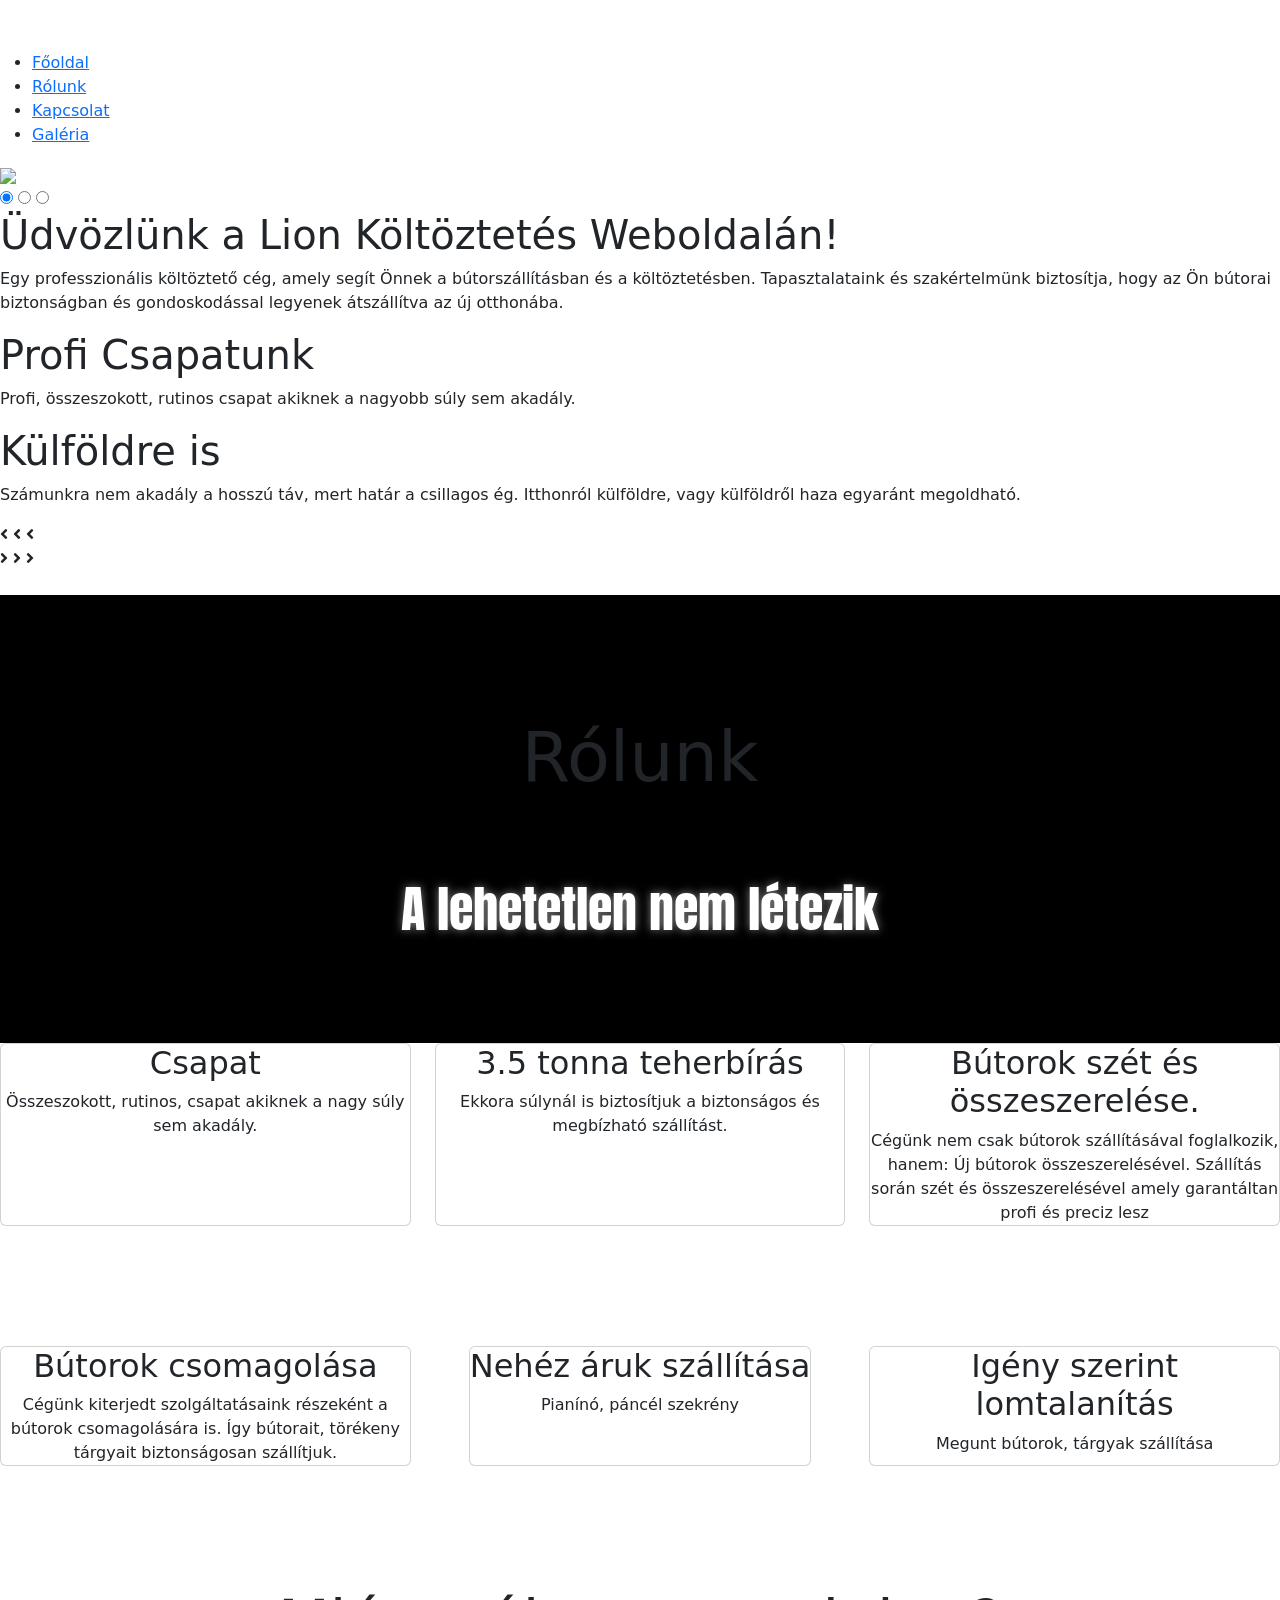
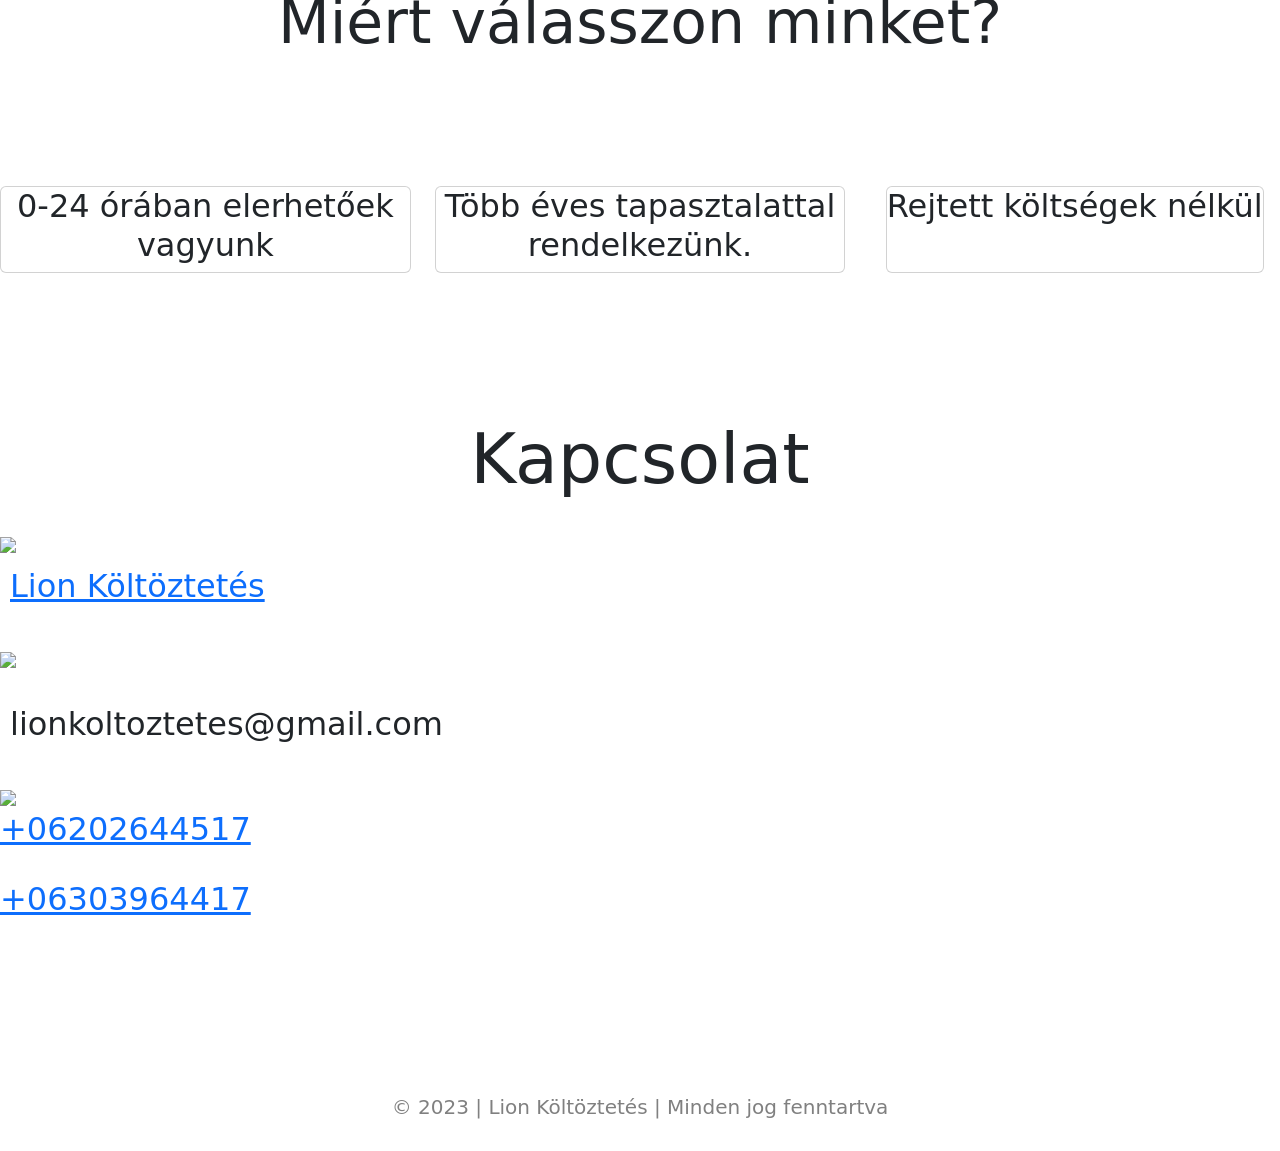
==== index.html @ 8996d2fb "Add files via upload" ====
<!DOCTYPE html>
<html lang="en">
<head>
    <meta charset="UTF-8">
    <meta http-equiv="X-UA-Compatible" content="IE=edge">
    <meta name="viewport" content="width=device-width, initial-scale=1.0">
    <meta name="description" content="A Lion költöztető cég tapasztalt munkatársaival a legmagasabb szintű szolgáltatást nyújtja ügyfeleinek a stresszmentes és sikeres költöztetés érdekében.">
    <meta name="keywords" content="Költöztetés, koltoztetes, Lion, Lion Költöztetés, magyarország, mándok, mándok költöztetés Költöztetés, Kisvárda költöztetés, Nyíregyháza költöztetés, Debrecen költöztetés,
    Fuvarozás, Áru szállítás, Külföldre költözés, Külföldi szállítás, Külföldre költöztetés, Szabolcs költöztetés, teher taxi">
    <link rel="shortcut icon" type="x-icon" href="icon.png">
    <link href="https://fonts.cdnfonts.com/css/ica-rubrik-black" rel="stylesheet">
    <link href="https://cdn.jsdelivr.net/npm/bootstrap@5.0.2/dist/css/bootstrap.min.css" rel="stylesheet" integrity="sha384-EVSTQN3/azprG1Anm3QDgpJLIm9Nao0Yz1ztcQTwFspd3yD65VohhpuuCOmLASjC" crossorigin="anonymous">
    <link href="https://cdn.jsdelivr.net/npm/bootstrap@5.3.0-alpha1/dist/css/bootstrap.min.css" rel="stylesheet" integrity="sha384-GLhlTQ8iRABdZLl6O3oVMWSktQOp6b7In1Zl3/Jr59b6EGGoI1aFkw7cmDA6j6gD" crossorigin="anonymous">
    

    <!------------ GOOGLE FONTS ------------>
    <link href="https://fonts.googleapis.com/css?family=Anton|Cabin|Lato|Fjalla+One|Montserrat|Roboto&display=swap" rel="stylesheet">

    <!------------ FONT AWESOME ------------>
    <link href="https://cdnjs.cloudflare.com/ajax/libs/font-awesome/5.13.0/css/all.min.css" rel="stylesheet">




    <link rel="stylesheet" href="styles.css">

    <title>Lion Költöztetés</title>

    <!-- Google tag (gtag.js) -->
<script async src="https://www.googletagmanager.com/gtag/js?id=G-0Z1VB8E1PW">
</script>
<script>
  window.dataLayer = window.dataLayer || [];
  function gtag(){dataLayer.push(arguments);}
  gtag('js', new Date());

  gtag('config', 'G-0Z1VB8E1PW');
</script>

    
</head>
<body>
    
    <!--Header------------------------------------------------------------------------------------>

    <section class="header">
   
        <nav>
     
          <img src="header-imageinv.png" alt="" style="cursor: pointer;" id="icon">
     
          <div class="nav-links" id="navLinks">
     
           <button type="button" class="btn-close btn-close-white" aria-label="Close"  onclick="hideMenu()"></button>
     
           <i class="bi bi-x"></i>
           
             <ul>
                <li><a href="#">Főoldal</a></li>
                 <li><a href="#rolunk">Rólunk</a></li>
                 <li><a href="#kapcsolat">Kapcsolat</a></li>
                 <li><a href="gallery.html">Galéria</a></li>
                 

             </ul>
          </div>
          <img src="white-menu-icon-png-18.jpg" onclick="showMenu()" id="menuicon" >
        </nav>
     
    </section>


    <!--Üdvözlő---------------------------------------------------------------------------------------------------------------------------------------->


    <div class="slider">
        <input type="radio" name="slide" id="slide-1" checked>
        <input type="radio" name="slide" id="slide-2">
        <input type="radio" name="slide" id="slide-3">


        <div class="slides">
            <div class="slide slide-1">
                <div class="slide-data">
                    <h1>Üdvözlünk a Lion Költöztetés Weboldalán!</h1>
                    <p>Egy professzionális költöztető cég, amely segít Önnek a bútorszállításban és a költöztetésben. Tapasztalataink és szakértelmünk biztosítja, hogy az Ön bútorai biztonságban és gondoskodással legyenek átszállítva az új otthonába.</p>
                </div>
            </div>
            <div class="slide slide-2">
                <div class="slide-data">
                    <h1>Profi Csapatunk</h1>
                    <P>Profi, összeszokott, rutinos csapat akiknek a nagyobb súly sem akadály.</P>
                    
                </div>
            </div>
            <div class="slide slide-3">
                <div class="slide-data">
                    <h1>Külföldre is</h1>
                    <P>
                        Számunkra nem akadály a hosszú táv, mert határ a csillagos ég.
                        Itthonról külföldre, vagy külföldről haza egyaránt megoldható. </P>
                    
                </div>
            </div>
            
        </div>

        <div class="arrows arrow-left">
            <label for="slide-3">
                <span><i class="fas fa-angle-left"></i></span>
            </label>
            <label for="slide-1">
                <span><i class="fas fa-angle-left"></i></span>
            </label>
            <label for="slide-2">
                <span><i class="fas fa-angle-left"></i></span>
            </label>
        </div>

        <div class="arrows arrow-right">
            <label for="slide-2">
                <span><i class="fas fa-angle-right"></i></span>
            </label>
            <label for="slide-3">
                <span><i class="fas fa-angle-right"></i></span>
            </label>
            <label for="slide-1">
                <span><i class="fas fa-angle-right"></i></span>
            </label>
        </div>

        <div class="dots">
            <label for="slide-1"></label>
            <label for="slide-2"></label>
            <label for="slide-3"></label>

        </div>
    </div>

    <!--Üdvözlő vége------------------>

    <!--Rólunk-->
   
    <div style="background-color: black;">
            <br><br><br><br><br>
            
            <a id="rolunk"></a>
                 <h1 style="text-align: center; font-size: 70px;">Rólunk</h1><br><br><br>
                 <h2 style="text-align: center; font-size: 50px; font-family: 'anton', sans-serif; text-shadow: grey 0 0 10px; color: white;" >A lehetetlen nem létezik</h2>
            <br><br><br> <br>
        </div>
            <div class="kartyak">
                 <div class="row">
                    <div class="col-lg-4 col-md-12 d-flex justify-content-center">
                        <div class="card kartya text-center">
                            <img src="team.png" alt="">
                            <h2 class="card-title">Csapat</h2>
                            <p class="card-text">
                                Összeszokott, rutinos, csapat akiknek a nagy súly sem akadály.
                            </p>

                        </div>
                    </div>
                    <br>


                    <div class="col-lg-4 col-md-12 d-flex justify-content-center">
                        <div class="card kartya text-center">
                            <img src="weight.png" alt="">
                            <h2 class="card-title">3.5 tonna teherbírás</h2>
                            <p class="card-text">
                                Ekkora súlynál is biztosítjuk a biztonságos és megbízható szállítást.
                            </p>

                        </div>
                        
                    </div>
                    <br>

                    <div class="col-lg-4 col-md-12 d-flex justify-content-center">
                        <div class="card kartya text-center">
                            <img src="furniture1.png" alt="">
                            <h2 class="card-title">Bútorok szét és összeszerelése.                            </h2>
                            <p class="card-text">
                                Cégünk nem csak bútorok szállításával foglalkozik, hanem:
Új bútorok összeszerelésével. 
Szállítás során szét és összeszerelésével amely garantáltan profi és preciz lesz
                            </p>

                        </div>
                    </div>
                 </div>

                 <br><br><br><br><br>
                 <div class="row">
                    <div class="col-lg-4 col-md-12 d-flex justify-content-center">
                        <div class="card kartya text-center">
                            <img src="furniture2.png" alt="">
                            <h2 class="card-title">Bútorok csomagolása</h2>
                            <p class="card-text">
                                Cégünk kiterjedt szolgáltatásaink részeként a bútorok csomagolására is. Így bútorait, törékeny tárgyait biztonságosan szállítjuk.
                            </p>

                        </div>
                    </div>
                    <br>

                    <div class="col-lg-4  col-md-12 d-flex justify-content-center">
                        <div class="card kartya kartya text-center">
                            <img src="safe.png" alt="">
                            <h2 class="card-title">Nehéz áruk szállítása</h2>
                            <p class="card-text">
                                Pianínó, páncél szekrény
                            </p>

                        </div>
                    </div>
                    <br>

                    <div class="col-lg-4 col-md-12 d-flex justify-content-center">
                        <div class="card kartya text-center">
                            <img src="oldstuff.png" alt="">
                            <h2 class="card-title">Igény szerint lomtalanítás</h2>
                            <p class="card-text">
                               Megunt bútorok, tárgyak szállítása
                            </p>

                        </div>
                    </div>
                 </div>

         </div>

         <br><br><br><br><br>
         <!---------------------------------------Miért válasszon minket?-->
         
            <h1 style="text-align: center; font-size: 60px;"> Miért válasszon minket?</h1>
            <br><br><br>
            <div id="valasz">
                <br><br>
            <div class="row">

                <div class="col-lg-4 col-md-12 d-flex justify-content-center">
                    <div class="card  choose  text-center">
                        <img src="phone.png" alt="">
                        <h2 class="card-title">0-24 órában elerhetőek vagyunk</h2>
                        

                    </div>
                </div>
                <div class="col-lg-4 col-md-12 d-flex justify-content-center">
                    <div class="card  choose  text-center">
                        <img src="xp.png" alt="">
                        <h2 class="card-title">Több éves tapasztalattal rendelkezünk.                        </h2>
                        

                    </div>
                </div>

                 <div class="col-lg-4 col-md-12 d-flex justify-content-center">
                    <div class="card  choose  text-center">
                        <img src="money.png" alt="">
                        <h2 class="card-title">Rejtett költségek nélkül</h2>
                        

                    </div>
                </div>
            </div>
            <br><br><br> 
        </div>
<br><br><br>
        <!-------------Kapcsolat--------------->
        <a id="kapcsolat"></a>
        <h1 style="text-align: center; font-size:70px;">Kapcsolat</h1>

<br>

<div id="contact">
    <img src="facebook.jpg" style="width: 100px;">
    <a href="https://www.facebook.com/LionKoltoztetes" target="_blank"><h2 style="padding: 10px;">Lion Költöztetés</h2> </a>
  </div>
<br>
   
    <div id="contact">
      <div>
      <img src="mail.png" style="width: 100px;">
    </div>
    <br>
      <h2 style="padding: 10px; word-break:break-all;" >  lionkoltoztetes@gmail.com</h2> </a>
    </div>

  

<br>

  <div id="contact">

    <img src="phone.png" style="width: 100px;">    

       <h2> <a href="tel:+06202644517">+06202644517</a> </h2> <br>
       <h2> <a href="tel:+06303964417">+06303964417</a></h2>



  </div>
  <br> <br><br><br><br><br>
  <footer class="footer">
    
    <br>
    <div style="text-align: center; color: grey;">
    <h5> © 2023 | Lion Költöztetés | Minden jog fenntartva</h5>
       <br>
    </div>
</footer>






        <script>
            var navLinks = document.getElementById("navLinks");
 
            function showMenu(){
             navLinks.style.display = "block";
             
             navLinks.style.transition = "1s"
 
            }
            function hideMenu(){
             navLinks.style.display = "none";
 
             navLinks.style.transition = "1s"
            }
 
    </script>

        

</body>
</html>
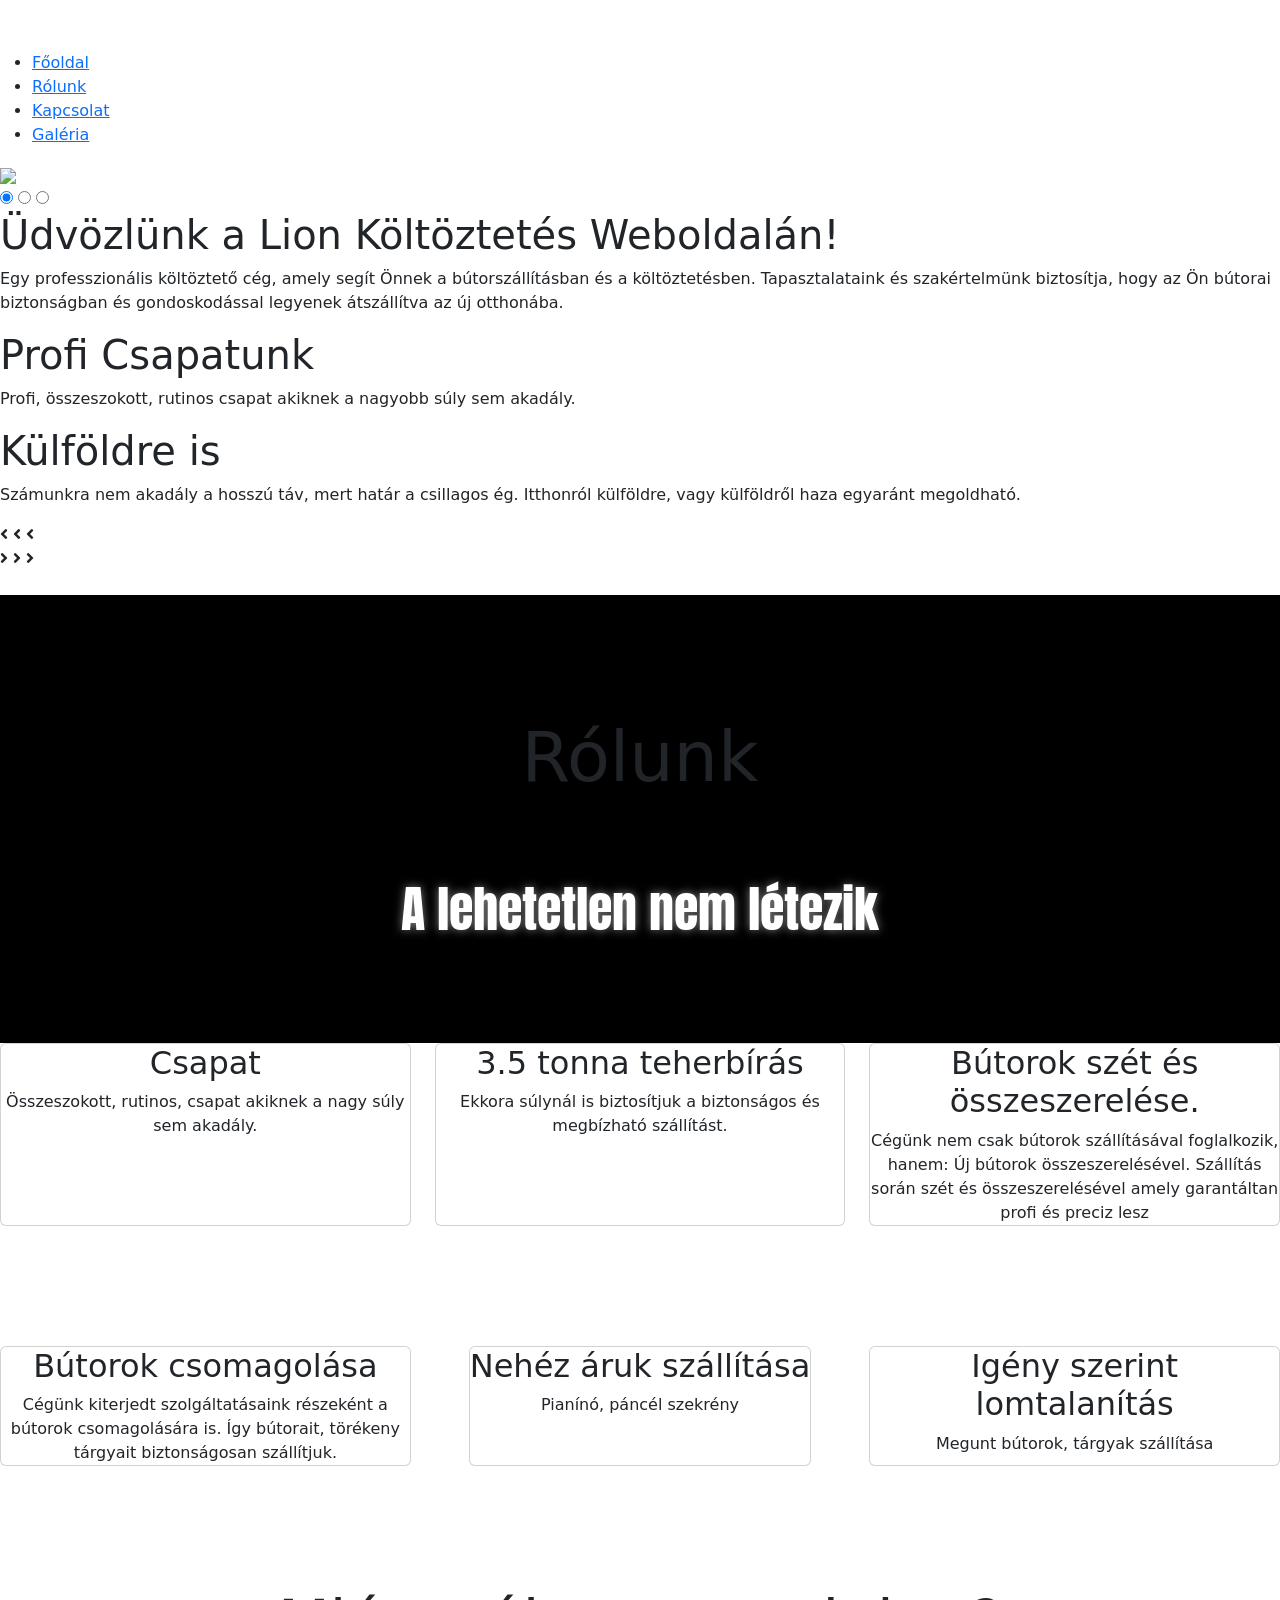
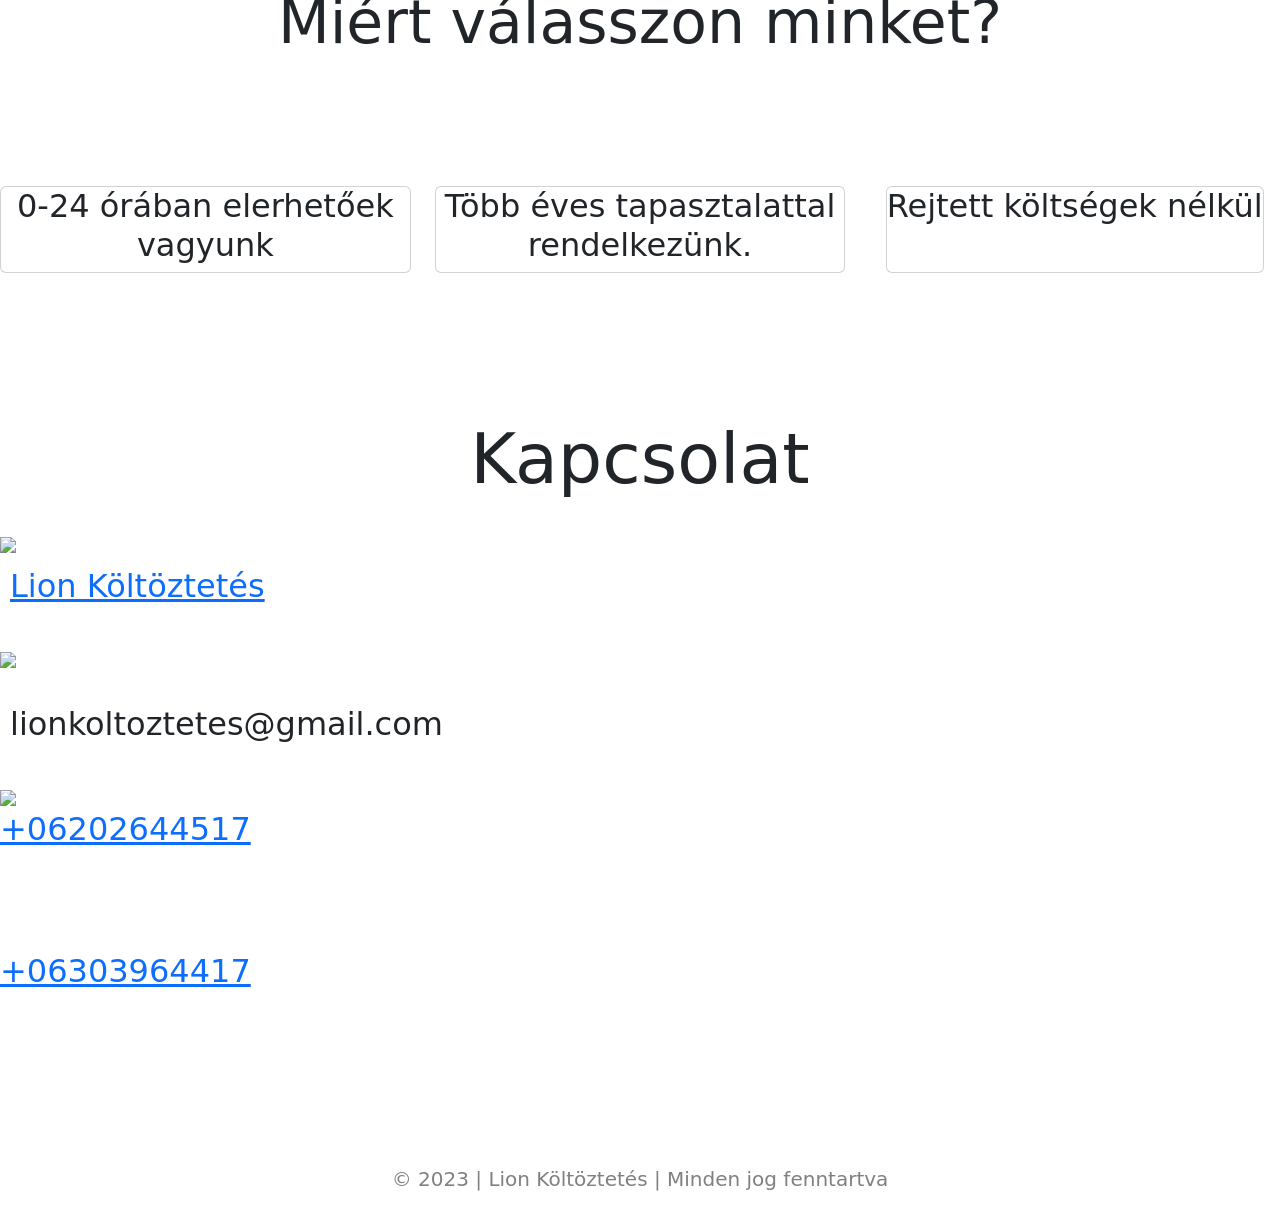
==== commit 4042ef19: "Add files via upload" ====
--- a/index.html
+++ b/index.html
@@ -295,9 +295,9 @@
 
   <div id="contact">
 
-    <img src="phone.png" style="width: 100px;">    
-
-       <h2> <a href="tel:+06202644517">+06202644517</a> </h2> <br>
+    <img src="phone.png" style="width: 100px;   word-break: break-all;">    
+
+       <h2> <a href="tel:+06202644517">+06202644517</a> </h2> <br><br><br><br>
        <h2> <a href="tel:+06303964417">+06303964417</a></h2>
 
 
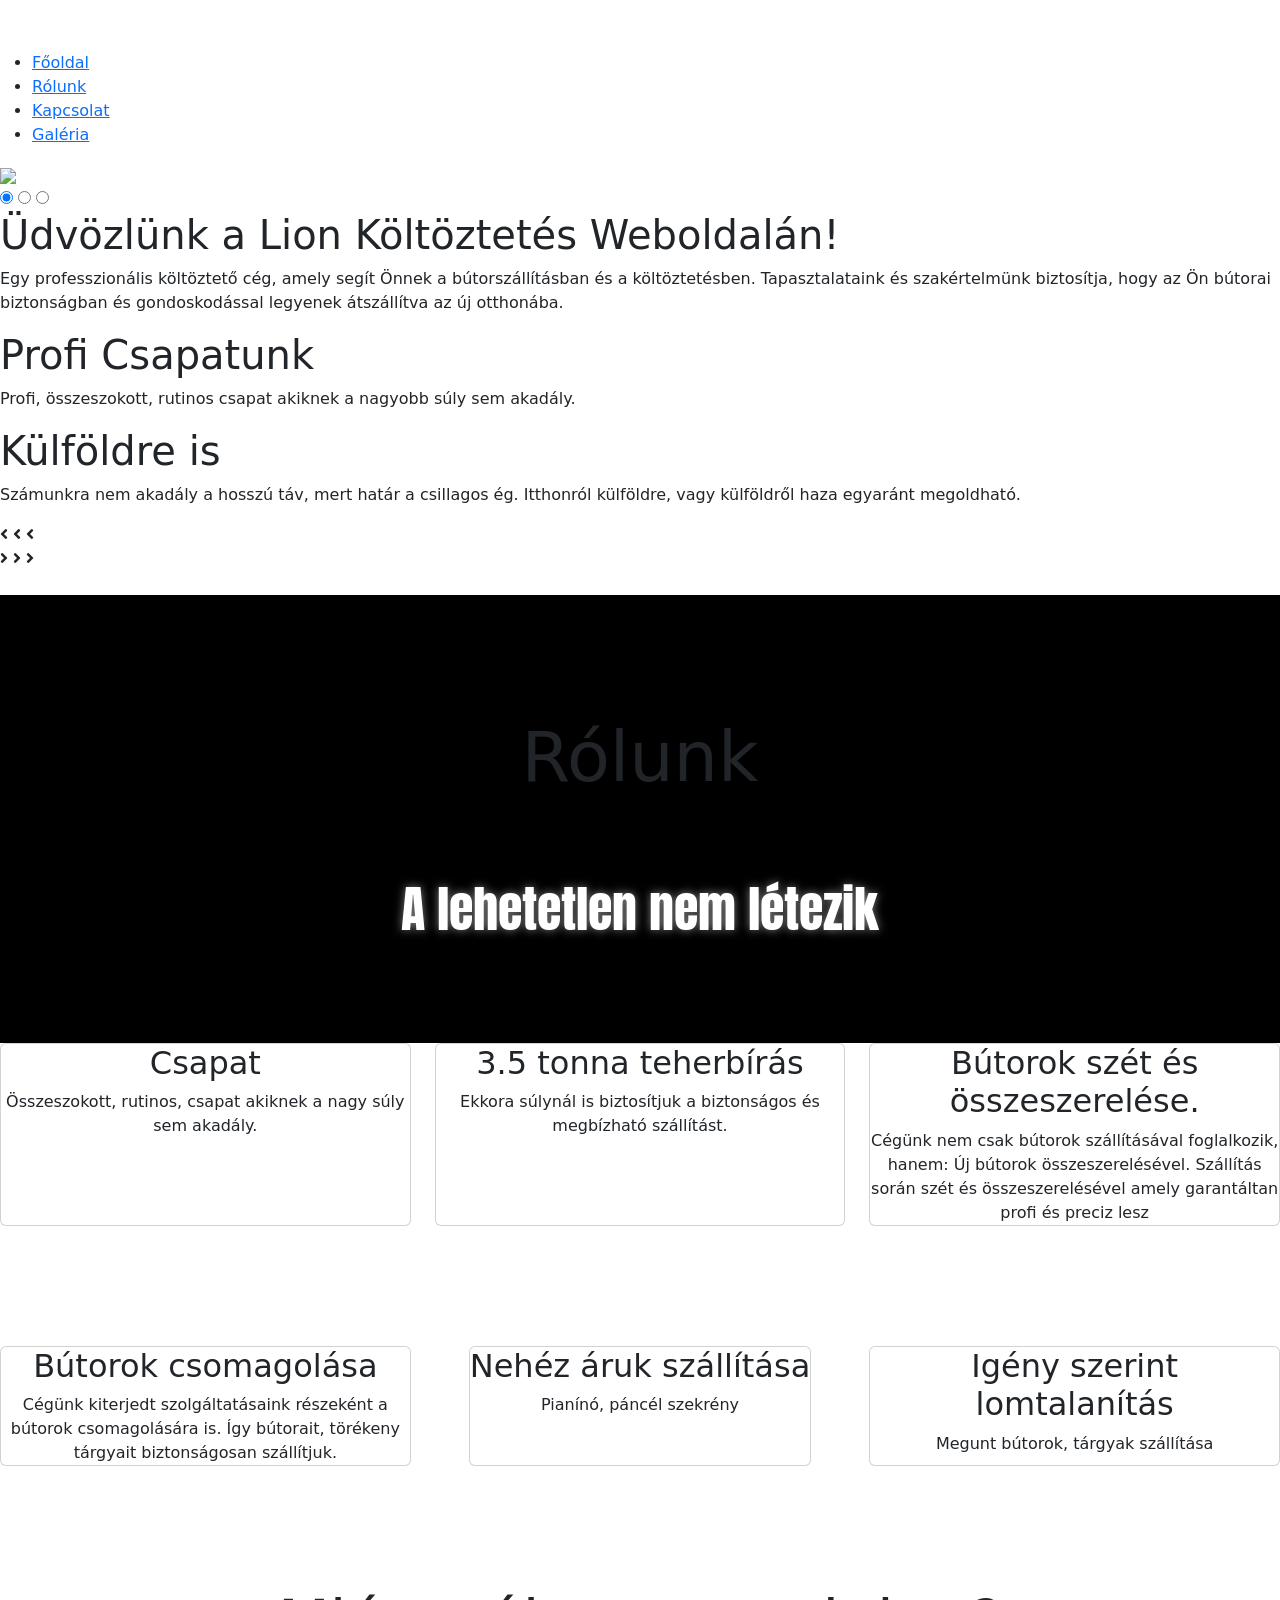
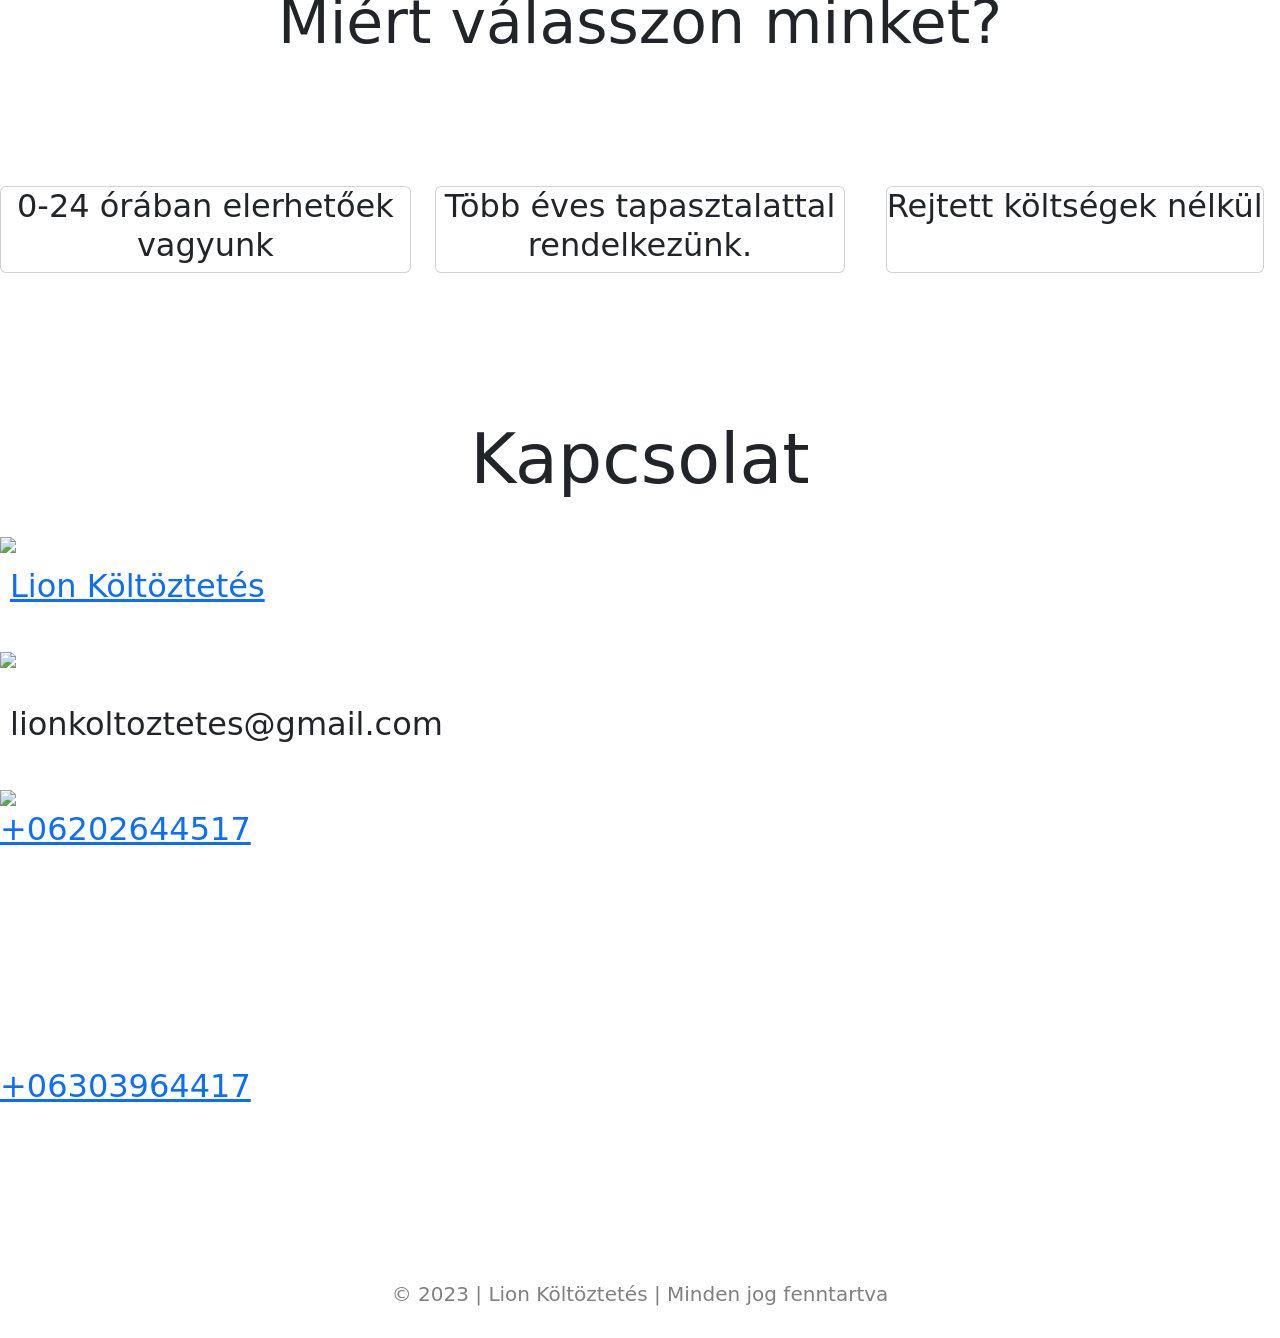
==== commit a711104c: "Add files via upload" ====
--- a/index.html
+++ b/index.html
@@ -297,7 +297,7 @@
 
     <img src="phone.png" style="width: 100px;   word-break: break-all;">    
 
-       <h2> <a href="tel:+06202644517">+06202644517</a> </h2> <br><br><br><br>
+       <h2> <a href="tel:+06202644517">+06202644517</a> <br><br><br><br></h2> <br><br><br><br>
        <h2> <a href="tel:+06303964417">+06303964417</a></h2>
 
 
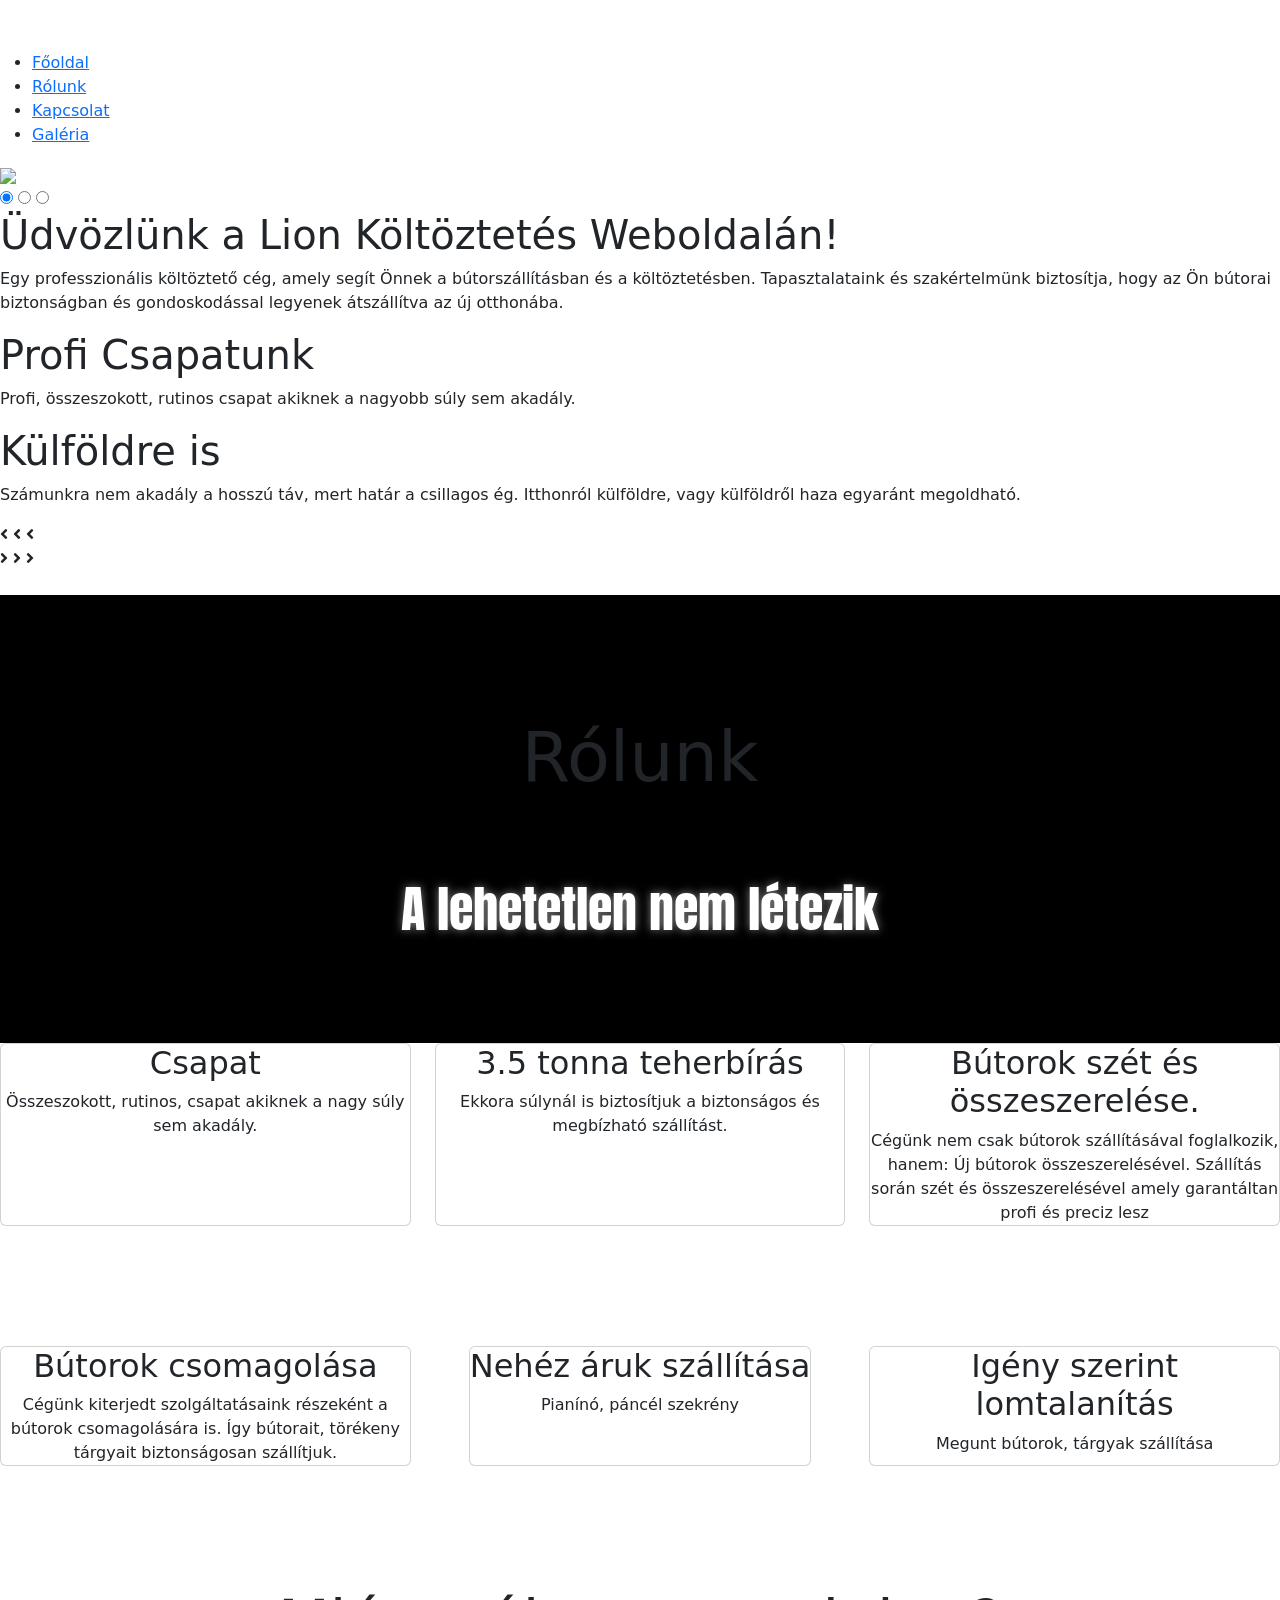
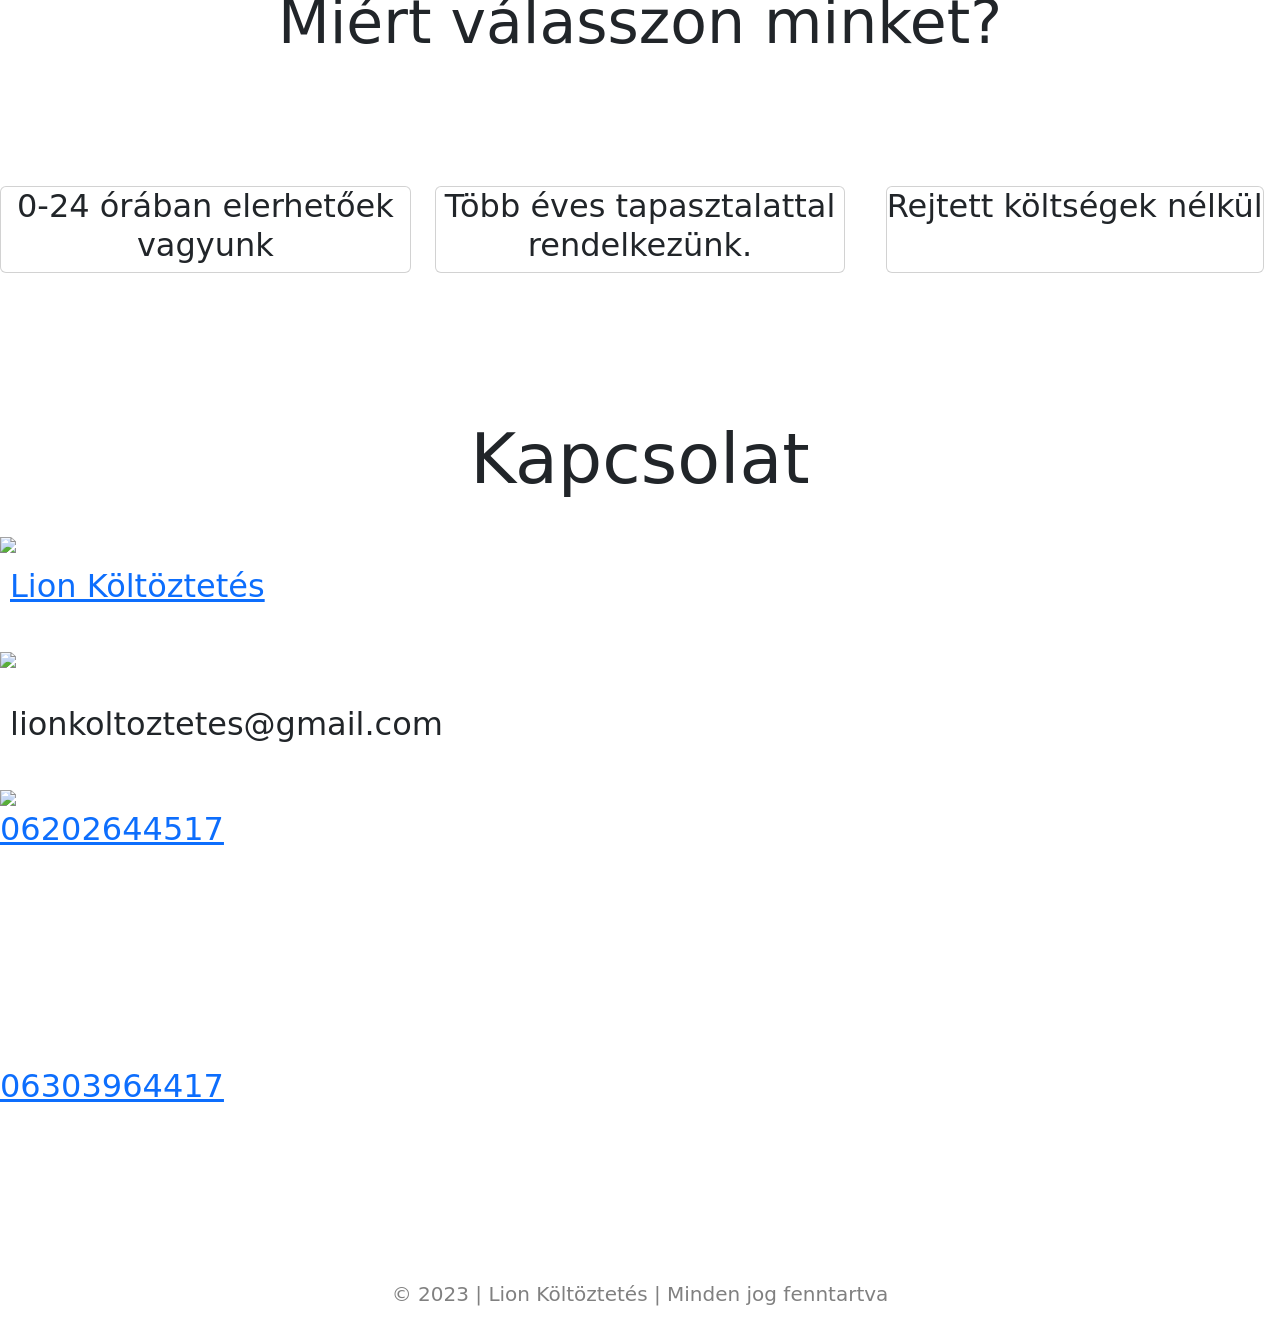
==== commit ef941e2d: "index.html Kódok és telefonszám módosítása történt." ====
--- a/index.html
+++ b/index.html
@@ -1,6 +1,13 @@
 <!DOCTYPE html>
 <html lang="en">
 <head>
+    <!-- Google Tag Manager -->
+    <script>(function(w,d,s,l,i){w[l]=w[l]||[];w[l].push({'gtm.start':
+    new Date().getTime(),event:'gtm.js'});var f=d.getElementsByTagName(s)[0],
+    j=d.createElement(s),dl=l!='dataLayer'?'&l='+l:'';j.async=true;j.src=
+    'https://www.googletagmanager.com/gtm.js?id='+i+dl;f.parentNode.insertBefore(j,f);
+    })(window,document,'script','dataLayer','GTM-5H2P9S57');</script>
+    <!-- End Google Tag Manager -->
     <meta charset="UTF-8">
     <meta http-equiv="X-UA-Compatible" content="IE=edge">
     <meta name="viewport" content="width=device-width, initial-scale=1.0">
@@ -40,6 +47,10 @@
     
 </head>
 <body>
+    <!-- Google Tag Manager (noscript) -->
+    <noscript><iframe src="https://www.googletagmanager.com/ns.html?id=GTM-5H2P9S57"
+    height="0" width="0" style="display:none;visibility:hidden"></iframe></noscript>
+    <!-- End Google Tag Manager (noscript) -->
     
     <!--Header------------------------------------------------------------------------------------>
 
@@ -297,8 +308,8 @@
 
     <img src="phone.png" style="width: 100px;   word-break: break-all;">    
 
-       <h2> <a href="tel:+06202644517">+06202644517</a> <br><br><br><br></h2> <br><br><br><br>
-       <h2> <a href="tel:+06303964417">+06303964417</a></h2>
+       <h2> <a href="tel:+36202644517">06202644517</a> <br><br><br><br></h2> <br><br><br><br>
+       <h2> <a href="tel:+36303964417">06303964417</a></h2>
 
 
 
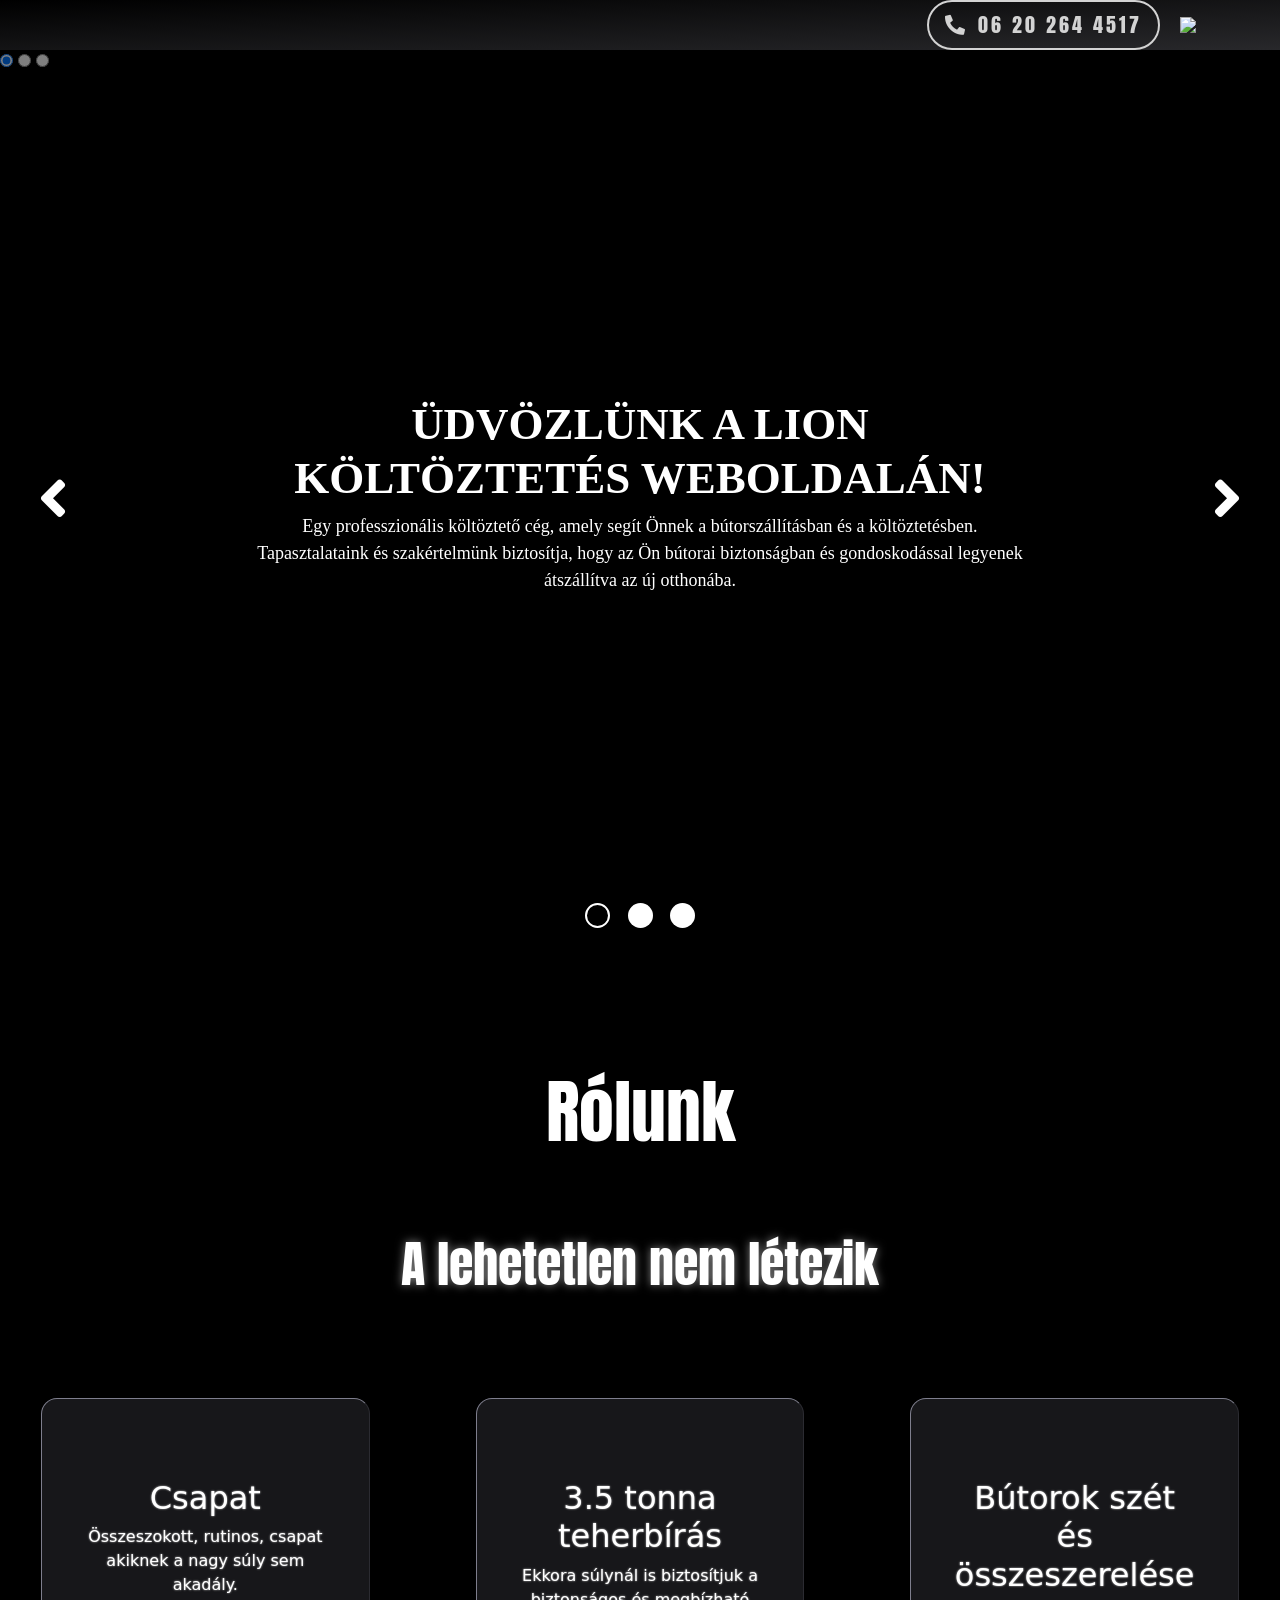
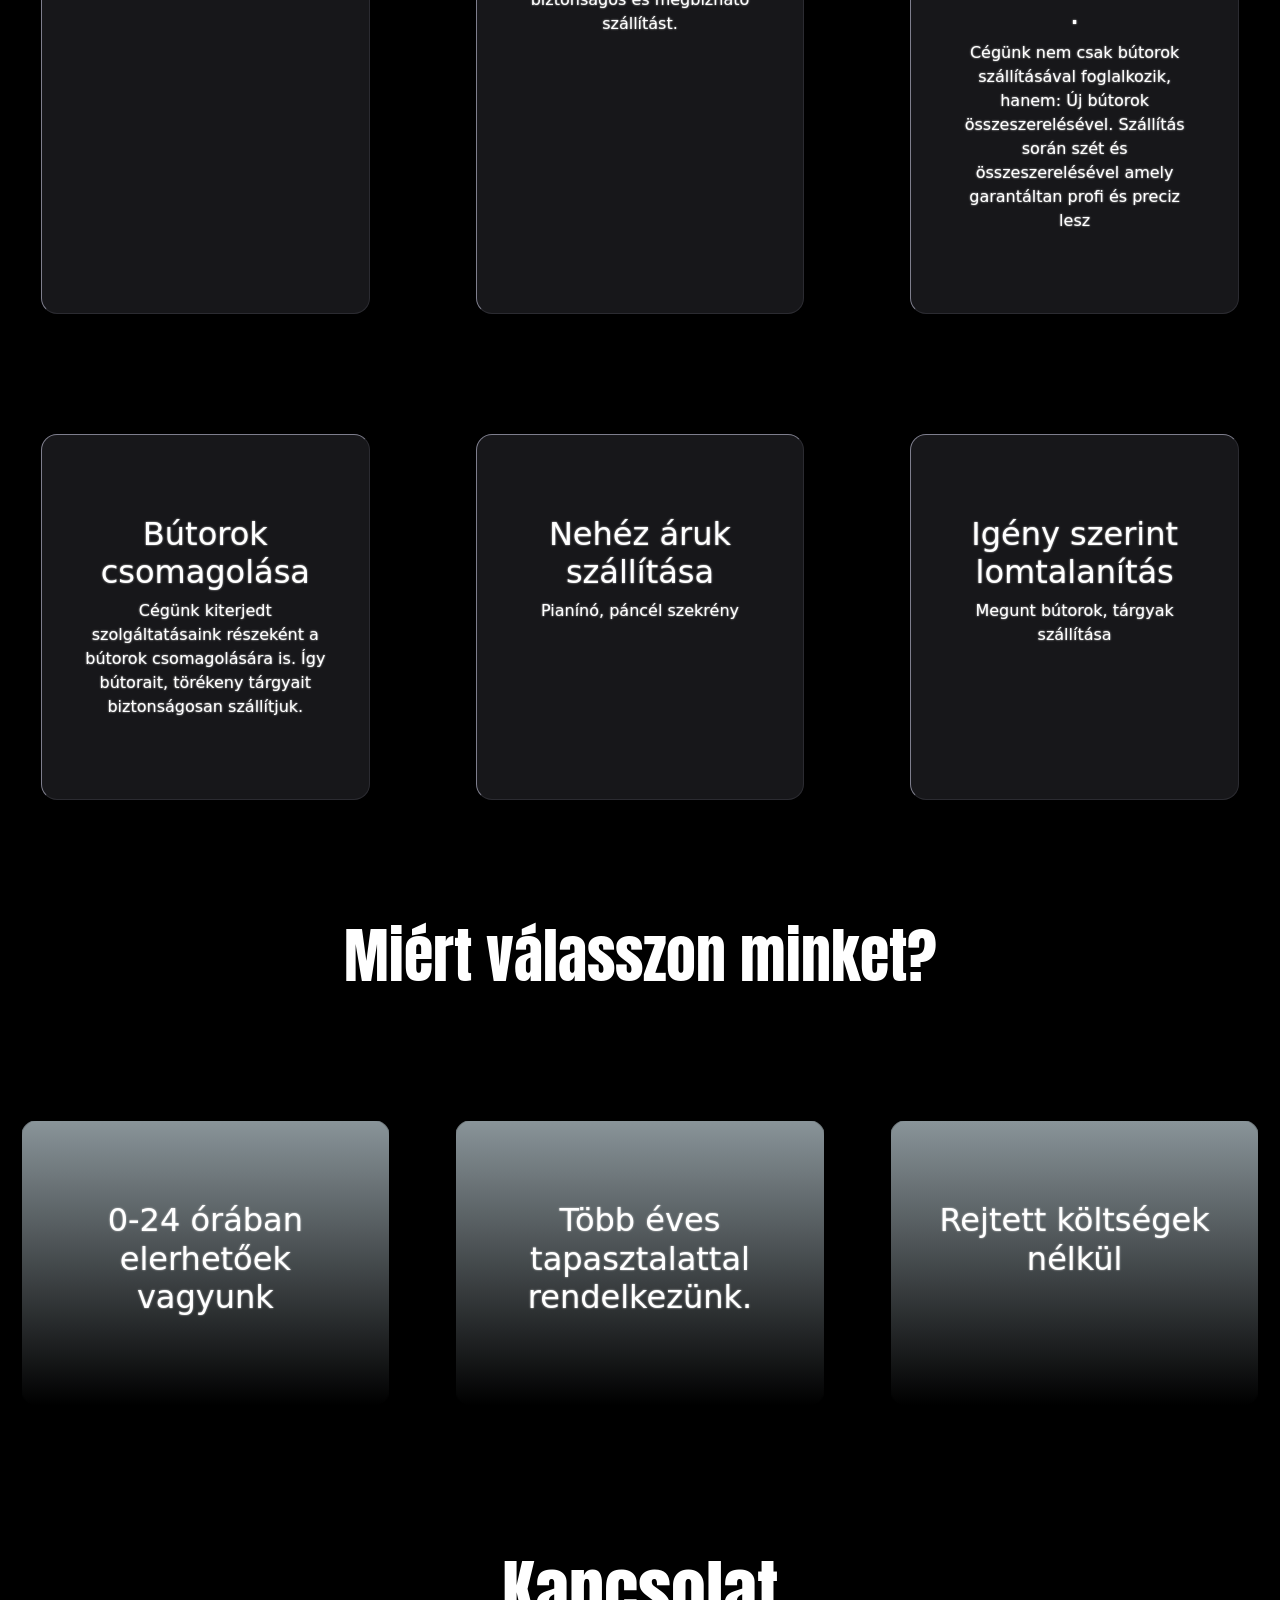
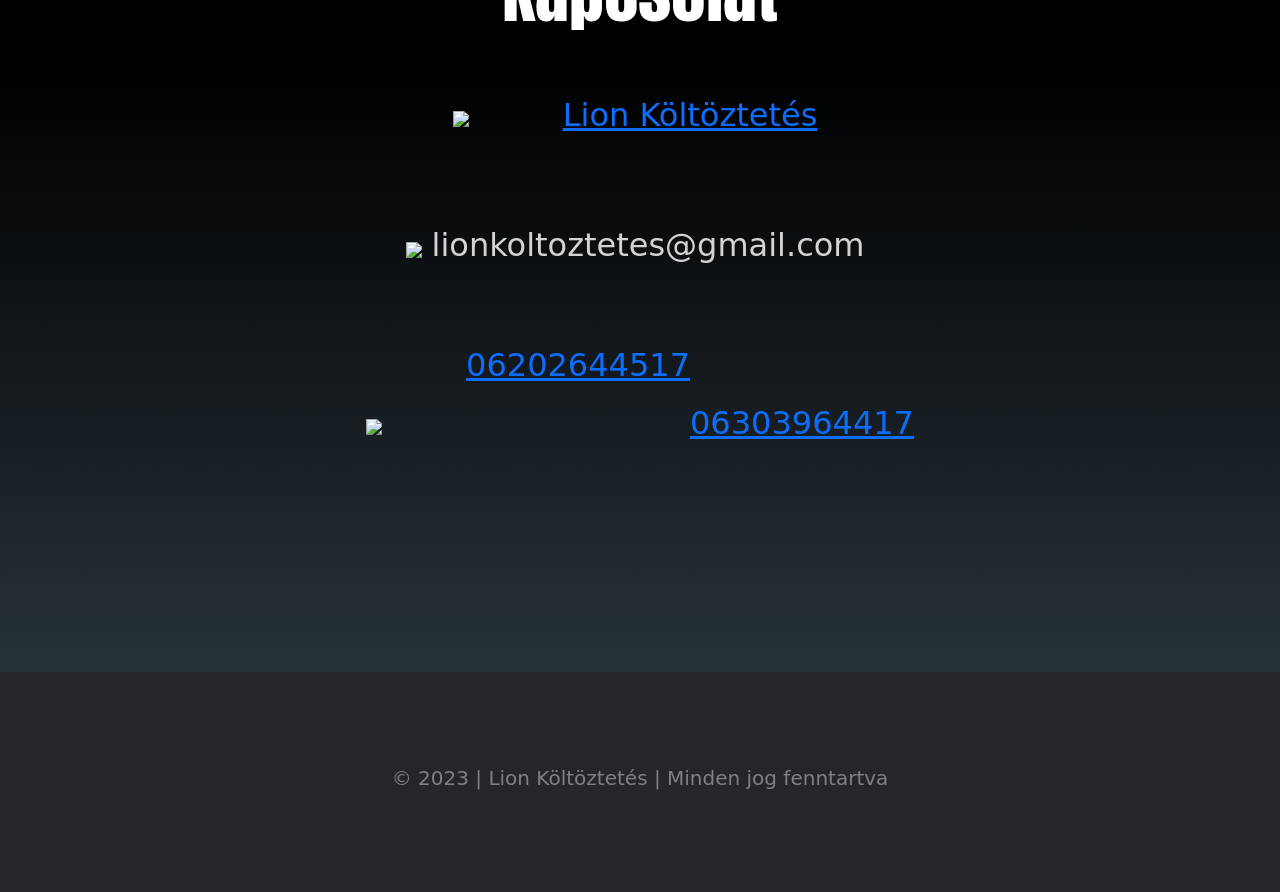
==== commit 7d3e1c10: "Add files via upload" ====
--- a/index.html
+++ b/index.html
@@ -60,6 +60,10 @@
      
           <img src="header-imageinv.png" alt="" style="cursor: pointer;" id="icon">
      
+          <a class="nav-call" href="tel:+36202644517" aria-label="Hívás: 06 20 264 4517">
+              <i class="fas fa-phone-alt"></i><span>06 20 264 4517</span>
+          </a>
+
           <div class="nav-links" id="navLinks">
      
            <button type="button" class="btn-close btn-close-white" aria-label="Close"  onclick="hideMenu()"></button>
--- a/styles.css
+++ b/styles.css
@@ -0,0 +1,438 @@
+*{
+    padding: 0;
+    margin:0;
+}
+body{
+    overflow-x: hidden;
+    height: auto;
+    background: linear-gradient(black 80%, #36454F	);
+   
+}
+main{
+    background-color:#F2D2BD;
+    height: auto;
+   
+}
+#icon{
+    width: 400px;
+    margin: 20px;
+}
+.header{
+    width: 100%;
+    position: relative;
+    background: linear-gradient(to left top, #28282B, #000000		 ) 	;
+    background-repeat: no-repeat;
+}
+nav{
+    display: flex;
+    justify-content: space-between;
+    align-items: center;
+
+}
+.nav-links{
+    flex: none;
+    text-align: right;
+}
+.nav-links ul{
+    padding: 0 30px;
+}
+.nav-links ul li{
+    list-style-type: none;
+    display: inline-block;
+    padding: 0 30px;
+    position: relative;
+}
+.nav-links ul li a{
+    text-decoration: none;
+    color: #D3D3D3	 ;
+    font-family: 'Anton', sans-serif;                                                                                  
+    font-size: 30px;
+    transition: 0.5s;
+    letter-spacing: 5px;
+    
+}
+.nav-links ul li a:after{
+    content: "";
+    position: absolute;
+    background-color: grey;
+    height: 4px;
+    width: 0;
+    left: 25px;
+    bottom: -7px;
+    transition: 0.5s;
+    
+}
+
+.nav-links ul li a:hover{
+    color: 	white;
+  
+}
+
+.nav-links ul li a:hover::after{
+    width: 80%;
+    transition: 1s;
+
+}
+
+.nav-call{
+    display: inline-flex;
+    align-items: center;
+    gap: 10px;
+    margin: 0 10px 0 auto;
+    padding: 10px 20px;
+    border: 2px solid #D3D3D3;
+    border-radius: 50px;
+    color: #D3D3D3;
+    font-family: 'Anton', sans-serif;
+    font-size: 24px;
+    letter-spacing: 3px;
+    text-decoration: none;
+    white-space: nowrap;
+    transition: 0.4s;
+}
+.nav-call:hover{
+    color: #000;
+    background-color: #fff;
+    border-color: #fff;
+}
+
+.btn-close{
+    display: none;
+    transition: 1s;
+}
+#menuicon{
+    display: none;
+    cursor: pointer;
+    transition: 1s;
+    width: 100px;
+}
+
+.slider {
+    position: relative;
+    width: 100%;
+    height: 100vh;
+    overflow: hidden;
+  }
+  
+  .slides {
+    position: absolute;
+    top: 0;
+    left: 0;
+    width: 300%;
+    height: 100%;
+    transition: 2s ease;
+  }
+  
+  
+  .slide {
+    width: 33.33%;
+    height: 100%;
+    float: left;
+    position: relative;
+    background-size: cover;
+    background-repeat: no-repeat;
+    background-position: center center;
+  }
+  
+  .slide::before {
+    content: "";
+    position: absolute;
+    width: 100%;
+    height: 100%;
+    top: 0;
+    left: 0;
+    background-color: rgba(0,0,0,0.5);
+  }
+  
+  .slide-data {
+    width: 100%;
+    position: absolute;
+    top: 50%;
+    color: #fff;
+    text-align: center;
+    transform: translateY(-50%);
+    padding: 0 20%;
+  }
+  
+  .slide-data h1 {
+    font-family: "ICA Rubrik", serif;
+    font-weight: bolder;
+    text-transform: uppercase;
+    font-size: 45px;
+  }
+  
+  .slide-data p {
+    font-family: "Lato", serif;
+    font-size: 18px;
+    margin-bottom: 10px;
+  }
+  
+  .slide-data button {
+    padding: 10px 25px;
+    color: #fff;
+    border: 1px solid #fff;
+    background: transparent;
+    outline: none;
+    font-size: 25px;
+    font-weight: bolder;
+  }
+  
+  .slide-data button:hover {
+    color: #000;
+    background-color: #fff;
+  }
+  
+  .slide-1 {
+    background-image: url(img1.jpg);
+  }
+  
+  .slide-2 {
+    background-image: url(img2.jpg);
+  }
+  
+  .slide-3 {
+    background-image: url(img3.jpg);
+  }
+  
+  .slider .arrows {
+    display: flex;
+    position: absolute;
+    top: 50%;
+    transform: translateY(-50%);
+    color: #fff;
+    font-size: 60px;
+    transition: 0.4s linear;
+  }
+  
+  .slider .arrows:hover {
+    color: #000;
+    text-shadow: 0px 0px 10px #fff, 0px 0px 10px #fff;
+  }
+  
+  .slider .arrows label {
+    display: none;
+  }
+  
+  .slider .arrow-left {
+    left: 3%;
+  }
+  
+  .slider .arrow-right {
+    right: 3%;
+  }
+  
+  .slider input:nth-child(1):checked ~ .slides {
+    left: 0;
+  }
+  
+  .slider input:nth-child(2):checked ~ .slides {
+    left: -100%;
+  }
+  
+  .slider input:nth-child(3):checked ~ .slides {
+    left: -200%;
+  }
+  
+  .slider input:nth-child(1):checked ~ .arrows label:nth-child(1),
+  .slider input:nth-child(2):checked ~ .arrows label:nth-child(2),
+  .slider input:nth-child(3):checked ~ .arrows label:nth-child(3) {
+    display: block;
+  }
+  
+  .slider .dots {
+    width: 100%;
+    text-align: center;
+    position: absolute;
+    bottom: 15px;
+  }
+  
+  .slider .dots label {
+    display: inline-block;
+    border-radius: 100%;
+    margin: 0 6px;
+    width: 25px;
+    height: 25px;
+    background-color: #fff;
+  }
+  
+  .slider input:nth-child(1):checked ~ .dots label:nth-child(1),
+  .slider input:nth-child(2):checked ~ .dots label:nth-child(2),
+  .slider input:nth-child(3):checked ~ .dots label:nth-child(3) {
+    background-color: #000;
+    border: 2px solid #fff;
+  }
+
+  h1{
+    color: white;
+    font-family: 'Anton', sans-serif;
+  }
+
+.kartyak{
+    background: url("lion5.jpg") ;
+    height: auto;
+    background-repeat: no-repeat;
+    background-size: contain;
+    background-attachment: scroll;
+    background-color: black;
+    background-position: center ;
+}
+.kartya{
+  width: 80%;
+  max-width: 400px;
+  padding: 5rem 2.5rem;
+  border-radius: 1rem;
+  border: 1px solid transparent;
+  backdrop-filter: blur(1rem);
+  box-shadow: 1.3rem 1.3rem 1.3rem rgba(0,0,0,0.5);
+  background-color: rgba(225,225,255,0.1);
+  border-top-color: rgba(230, 230, 255, 0.5) ;
+  border-left-color: rgba(230,230,255,0.5) ;
+  border-bottom-color: rgba(225,225,255,0.1) ;
+  border-right-color: rgba(225,225,255,0.1) ;
+  color: white;
+  transition: 1s;
+  text-shadow: 0 0 2px #D3D3D3 ;
+
+}
+.kartya:hover{
+  box-shadow: 10px 10px 30px #D3D3D3 ;
+  transition: 1s;
+}
+
+.choose{
+  text-align: center;
+  width: 90%;
+  max-width: 400px;
+  padding: 5rem 2.5rem;
+  border-radius: 1rem;
+  backdrop-filter: blur(1rem);
+  color: white;
+  transition: 1s;
+  text-shadow: 0 0 2px #D3D3D3 ;
+  background: linear-gradient(#899499	 ,black);
+  background-repeat: no-repeat;
+}
+#valasz{
+  background-image: url(lion4.jpg);
+  background-attachment: fixed;
+  background-size: auto;
+  background-repeat: no-repeat;
+  background-position-x: center;
+  background-position-y: center  ;
+
+}
+#contact{
+  display: flex;
+  width: 100%;
+  align-items: center;
+  justify-content: center;
+  padding: 20px;
+  color: #D3D3D3;
+}
+.footer{
+	background-color: #24262b;
+    padding: 70px 0;
+}
+@media (min-width: 1301px) and (max-width: 1650px){
+    .nav-links ul{
+        padding: 0 10px;
+    }
+    .nav-links ul li{
+        padding: 0 14px;
+        white-space: nowrap;
+    }
+    .nav-links ul li a{
+        font-size: 26px;
+        letter-spacing: 3px;
+    }
+    .nav-call{
+        margin: 0 6px 0 auto;
+        padding: 8px 16px;
+        font-size: 20px;
+        letter-spacing: 2px;
+    }
+}
+@media (min-width: 1301px) and (max-width: 1420px){
+    .nav-call span{
+        display: none;
+    }
+    .nav-call{
+        width: 46px;
+        height: 46px;
+        padding: 0;
+        justify-content: center;
+    }
+}
+@media (max-width: 1300px){
+    header{
+        padding: 2% 6%;
+    }
+    #menuicon{
+        display: block;
+        transition: 1s;
+
+    }
+
+    .navlinks ul li{
+        display:block;
+        transition: 1s;
+    }
+    .nav-links{
+        position: absolute;
+        background: linear-gradient( #1B1212	,#36454F		);
+        height: 530px;
+        width: 350px;
+        top: 0;
+        right: 0;
+        text-align: left;
+        z-index: 2;
+        display: none;
+        transition: 1s;
+    }
+    
+    .btn-close{
+        display: block;
+        width: 200px;
+        height: 200px;
+        margin: 30px 0 30px 60px;
+        transition: 1s;
+    }
+    #icon{
+        width: 300px;
+    }
+    h1{
+      font-size: 30px;
+    }
+    .nav-call{
+        margin: 0 20px 0 auto;
+        font-size: 20px;
+        padding: 8px 16px;
+    }
+}
+@media (max-width: 700px){
+    .nav-call span{
+        display: none;
+    }
+    .nav-call{
+        width: 46px;
+        height: 46px;
+        padding: 0;
+        justify-content: center;
+        margin: 0 15px 0 auto;
+        font-size: 20px;
+    }
+}
+@media (max-width: 425px){
+
+    #icon{
+        width: 120px;
+    }
+    #menuicon{
+        width: 50px;
+    }
+    .slides h1{
+      font-size: 30px;
+    }
+}
+
+
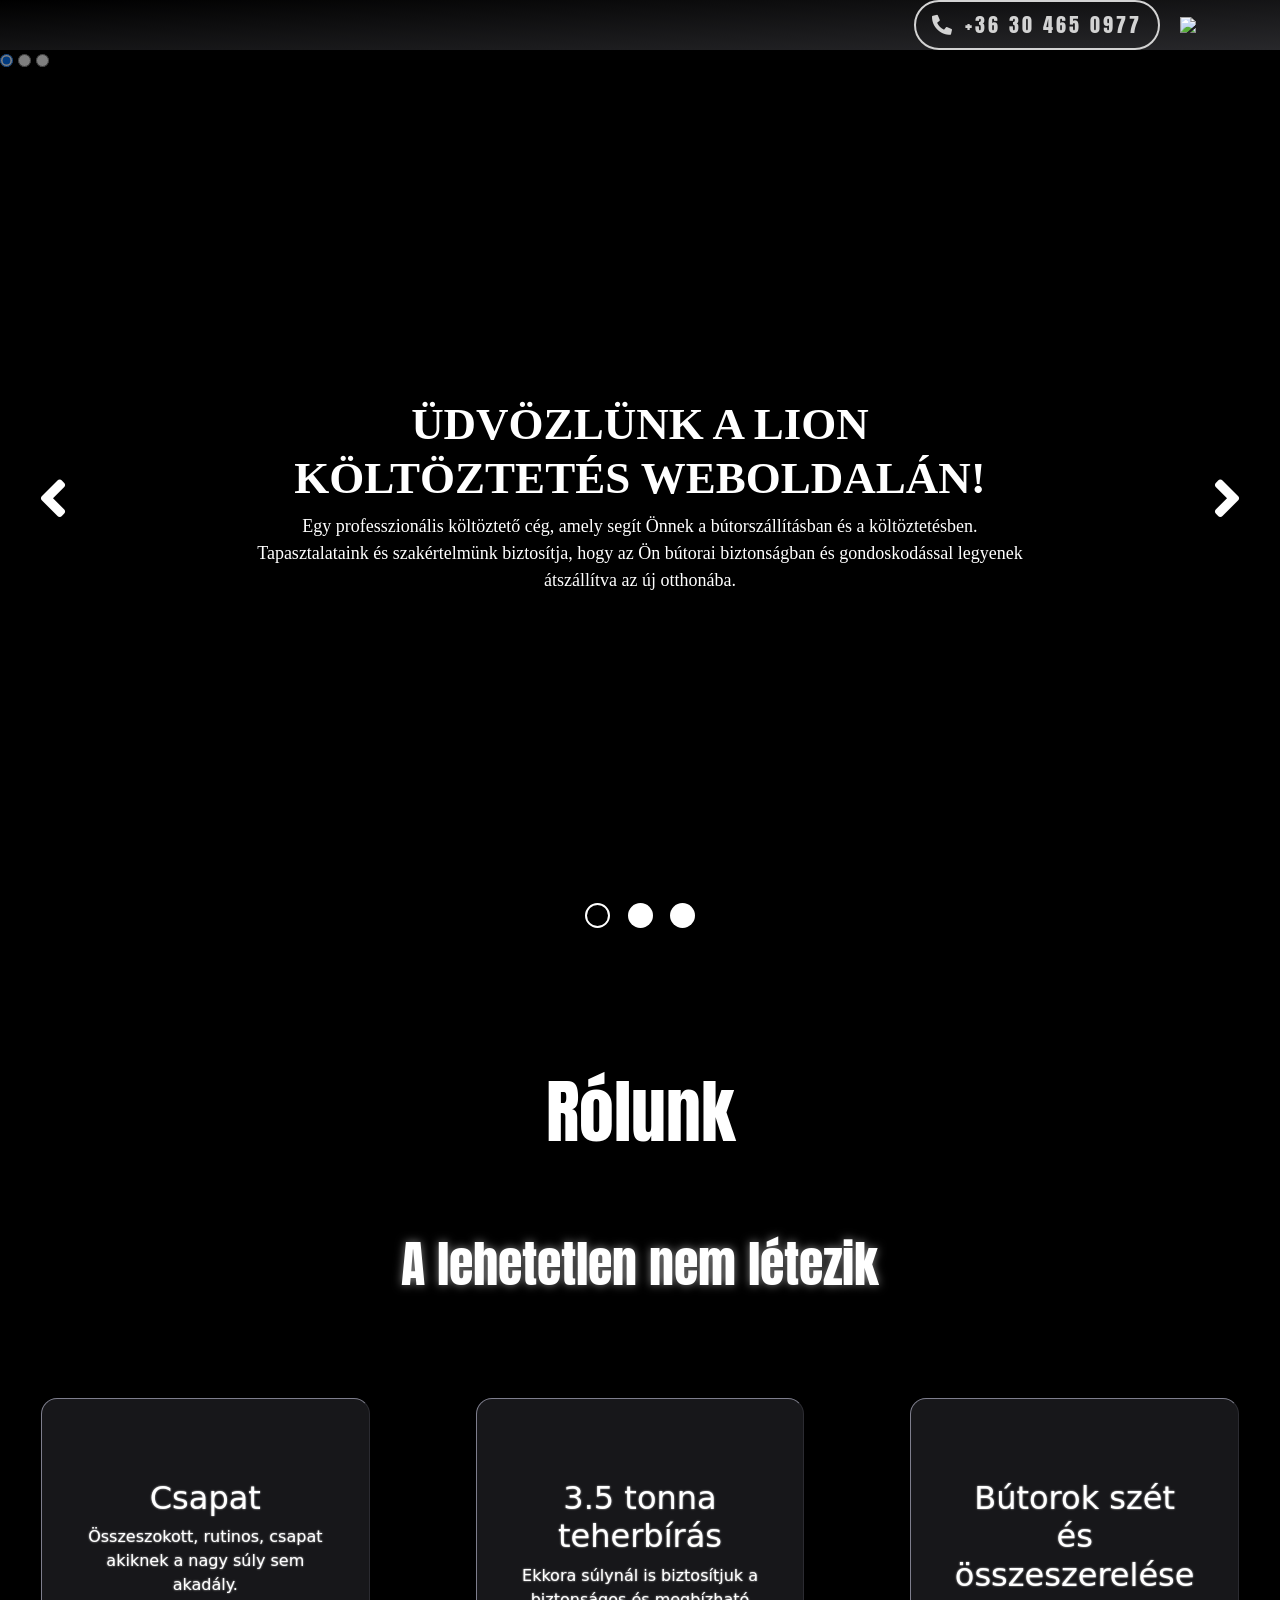
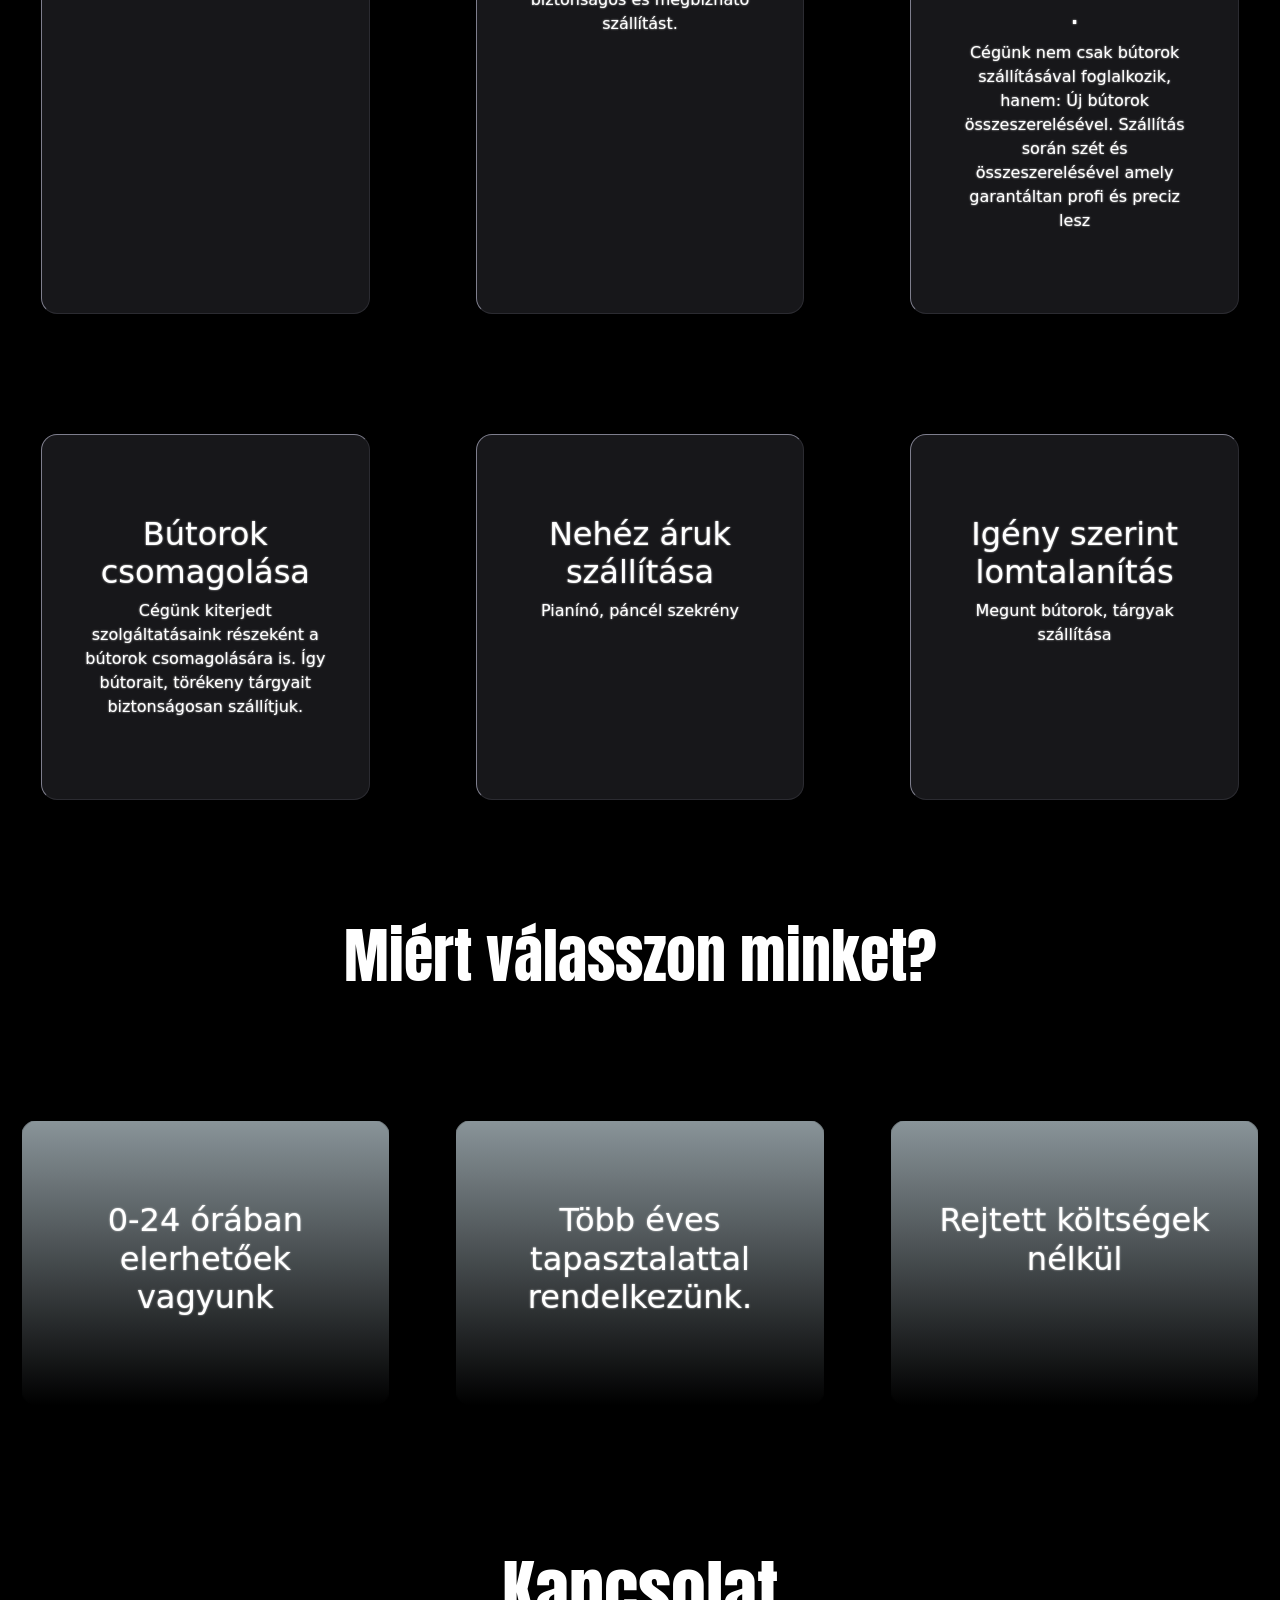
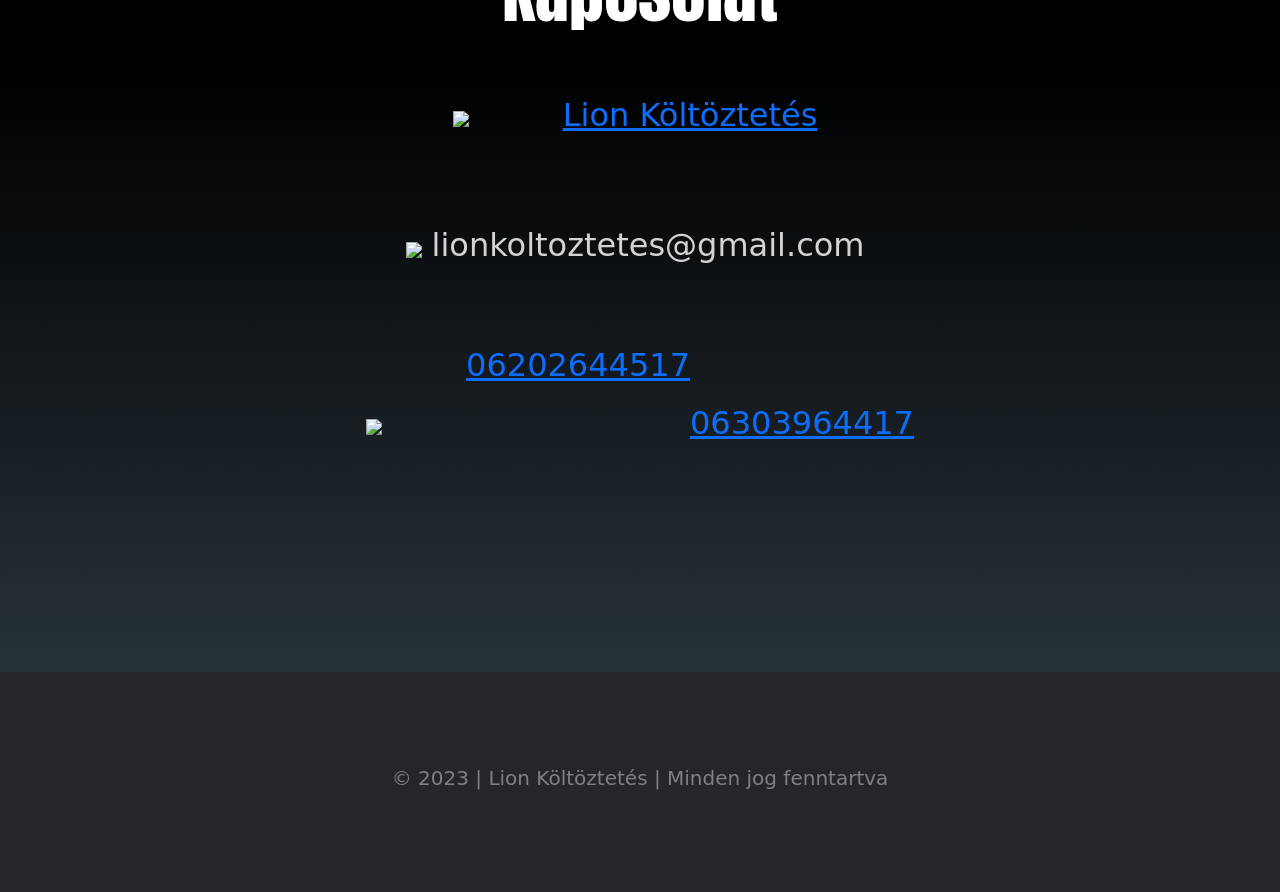
==== commit 0eb86a1e: "Update index.html" ====
--- a/index.html
+++ b/index.html
@@ -60,8 +60,8 @@
      
           <img src="header-imageinv.png" alt="" style="cursor: pointer;" id="icon">
      
-          <a class="nav-call" href="tel:+36202644517" aria-label="Hívás: 06 20 264 4517">
-              <i class="fas fa-phone-alt"></i><span>06 20 264 4517</span>
+          <a class="nav-call" href="tel:+36304650977" aria-label="Hívás: +36 30 46 50 977">
+              <i class="fas fa-phone-alt"></i><span>+36 30 465 0977</span>
           </a>
 
           <div class="nav-links" id="navLinks">
